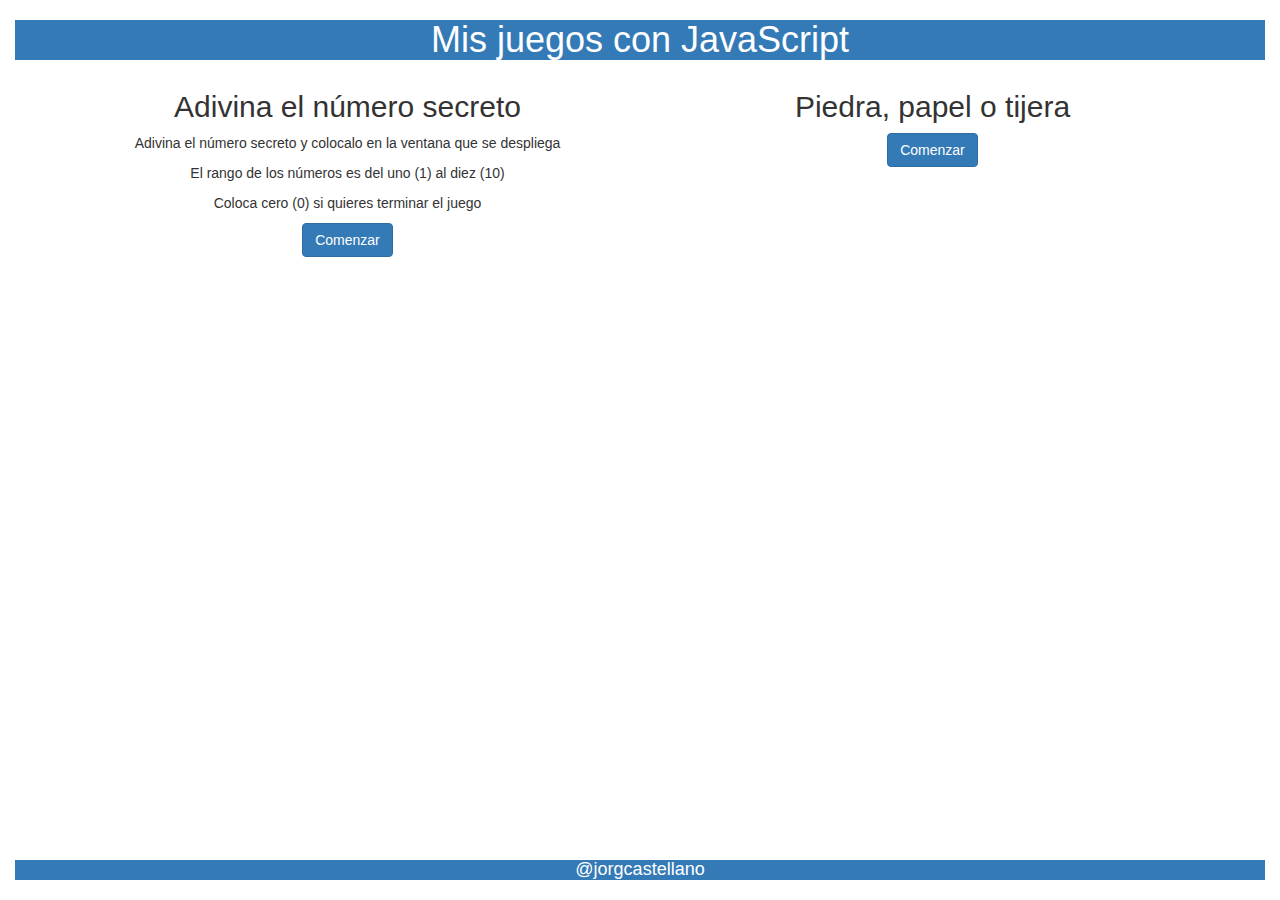
==== index.html @ 7acd9990 "motor completo de ppt" ====
<!DOCTYPE html>
<html lang="es">
<head>
	<title>Numero secreto</title>
	<meta charset="UTF-8">
	<link rel="stylesheet" type="text/css" href="css/bootstrap-3.3.5/css/bootstrap.css">
	<meta name="viewport" content="width=device-width, user-scalable=no, initial-scale=1.0, maximum-scale=1.0, minimum-scale=1.0">
	<link rel="stylesheet" type="text/css" href="css/bootstrap-3.3.5/css/bootstrap-responsive.css">
	<link rel="stylesheet" type="text/css" href="css/estilos.css">
</head>
<body>
	<div id="cajon">
		<header>
			<div class="container-fluid">
				<h1 class="text-center bg-primary">Mis juegos con JavaScript</h1>
			</div>
		</header>
		<div class="container" id="contenido">
			<div class="row">
				<div class="col-sm-6 text-center">
				
					<h2>Adivina el número secreto</h2>
					<p>Adivina el número secreto y colocalo en la ventana que se despliega</p>
					<p>El rango de los números es del uno (1) al diez (10)</p>
					<p>Coloca cero (0) si quieres terminar el juego</p>
					<script type="text/javascript" src="numero_secreto.js"></script>

					<button type="button" onclick="numero_secreto()" name="jugar" class="btn btn-primary">Comenzar</button>					

				</div>
				<div class="col-sm-6 text-center">
					<h2>Piedra, papel o tijera</h2>
					<script type="text/javascript" src="ppt.js"></script>
					<button type="button" class="btn btn-primary" name="ppt" onclick="ppt()">Comenzar</button>
				</div>
			</div>
		</div>
	</div>
	<footer>
		<div class="container-fluid text-center" id="footer">
			<h4 class="bg-primary">@jorgcastellano</h4>
		</div>
	</footer>
	<script src="css/bootstrap-3.3.5/js/jquery-1.11.3.js" ></script>
	<script src="css/bootstrap-3.3.5/js/bootstrap.js"></script>
</body>
</html>
---- css/estilos.css ----
* {
   margin:0;
   padding:0
}
html, body, #cajon {
   height: 100%;
}
body > #cajon {
   height: auto;
   min-height: 100%;
}
#contenido {
   padding-bottom: 50px; /* Mis altura que el footer */
} 
#footer {
   position: relative;
   margin-top: -50px; /* Misma altura que el footer en negativo */
   height: 50px; /* Altura del footer */
   clear: both;
}
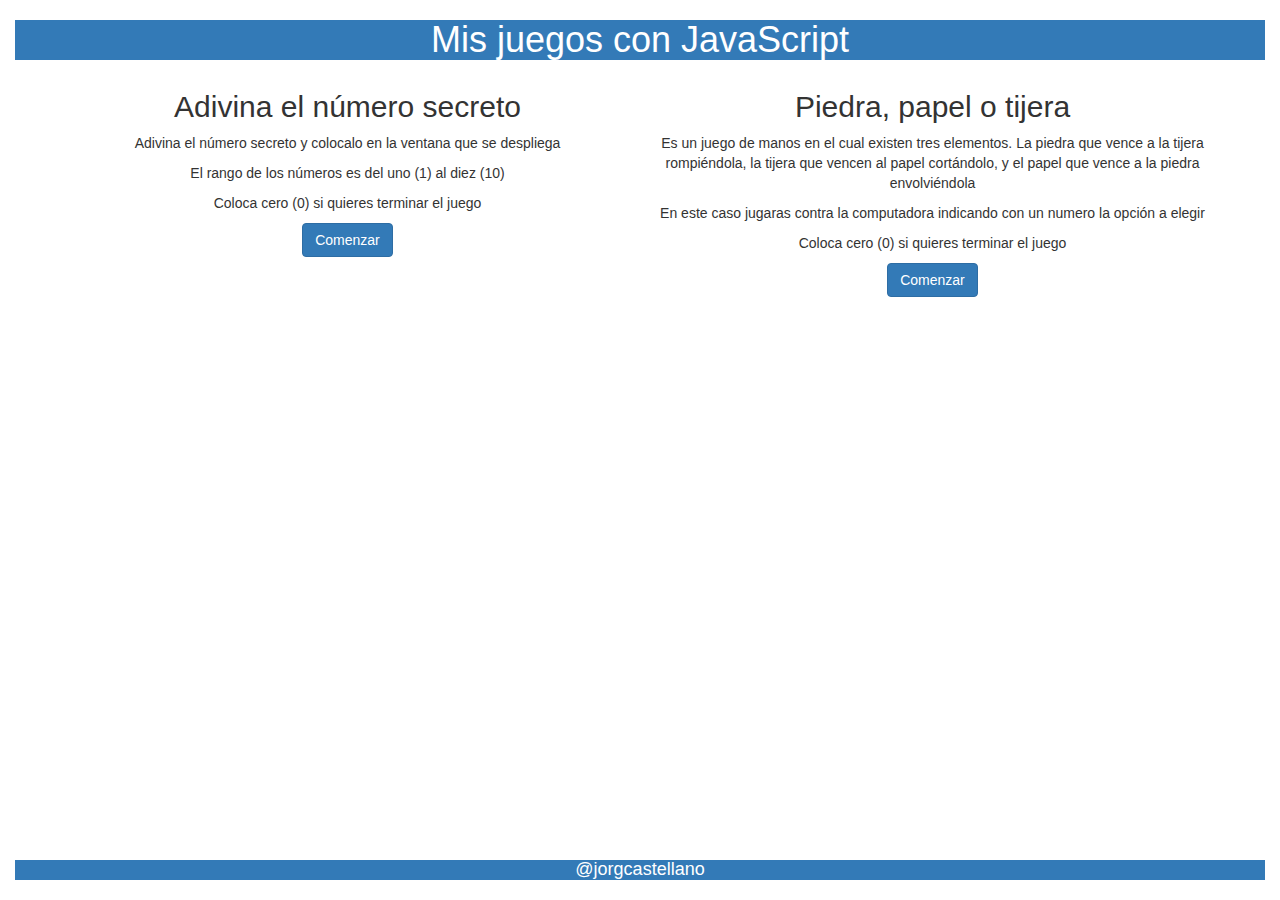
==== commit b425209a: "Descripcion del juego para ppt" ====
--- a/index.html
+++ b/index.html
@@ -29,9 +29,15 @@
 
 				</div>
 				<div class="col-sm-6 text-center">
+
 					<h2>Piedra, papel o tijera</h2>
+					<p>Es un juego de manos en el cual existen tres elementos. La piedra que vence a la tijera rompiéndola, la tijera que vencen al papel cortándolo, y el papel que vence a la piedra envolviéndola</p>
+					<p>En este caso jugaras contra la computadora indicando con un numero la opción a elegir</p>
+					<p>Coloca cero (0) si quieres terminar el juego</p>
 					<script type="text/javascript" src="ppt.js"></script>
+
 					<button type="button" class="btn btn-primary" name="ppt" onclick="ppt()">Comenzar</button>
+
 				</div>
 			</div>
 		</div>
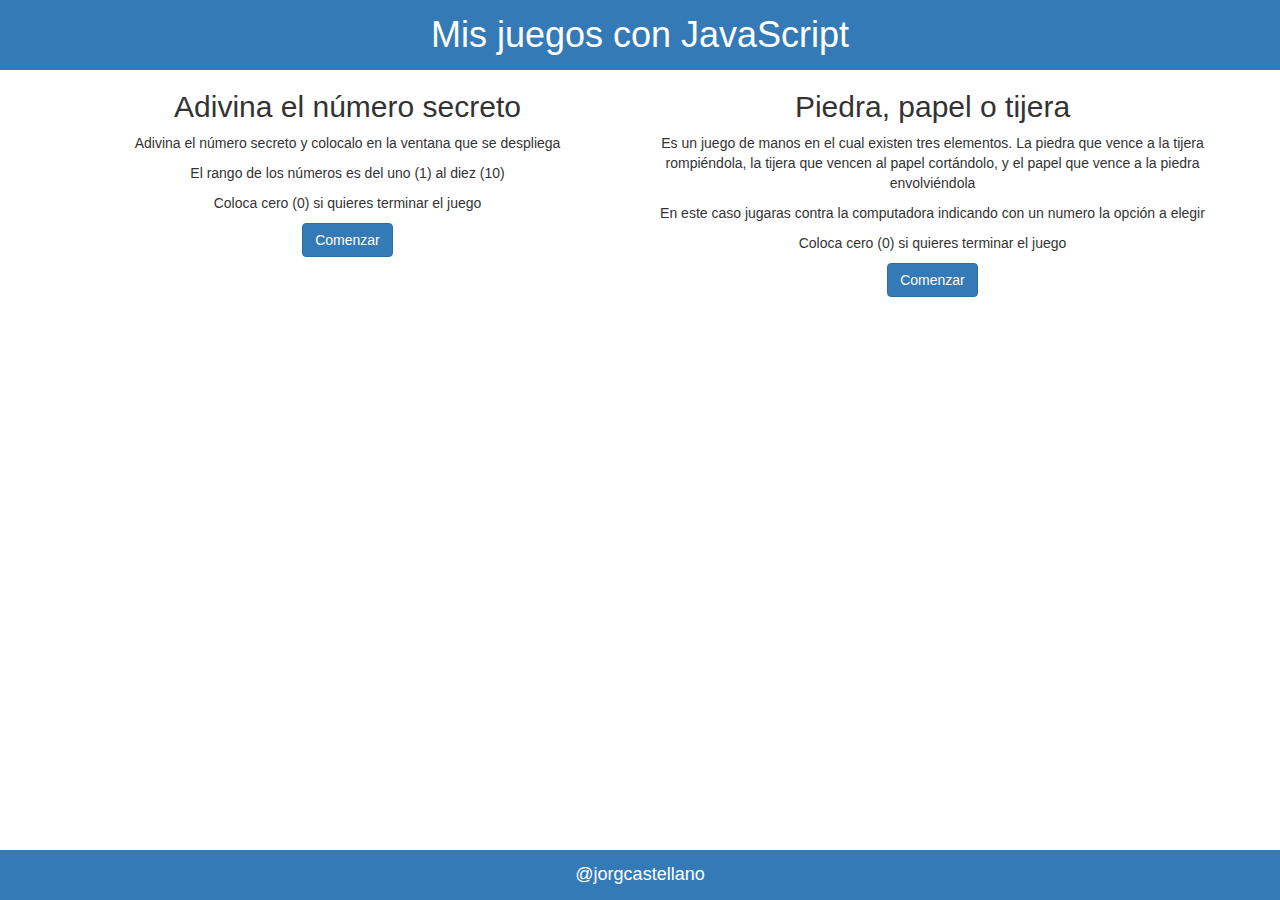
==== commit a985d4aa: "Algunos ajustes de estilos, retoma de js" ====
--- a/index.html
+++ b/index.html
@@ -3,16 +3,15 @@
 <head>
 	<title>Numero secreto</title>
 	<meta charset="UTF-8">
-	<link rel="stylesheet" type="text/css" href="css/bootstrap-3.3.5/css/bootstrap.css">
+	<link rel="stylesheet" type="text/css" href="css/bootstrap/css/bootstrap.min.css">
 	<meta name="viewport" content="width=device-width, user-scalable=no, initial-scale=1.0, maximum-scale=1.0, minimum-scale=1.0">
-	<link rel="stylesheet" type="text/css" href="css/bootstrap-3.3.5/css/bootstrap-responsive.css">
 	<link rel="stylesheet" type="text/css" href="css/estilos.css">
 </head>
 <body>
 	<div id="cajon">
 		<header>
 			<div class="container-fluid">
-				<h1 class="text-center bg-primary">Mis juegos con JavaScript</h1>
+				<h1 id="espacio" class="text-center bg-primary no-margin">Mis juegos con JavaScript</h1>
 			</div>
 		</header>
 		<div class="container" id="contenido">
@@ -25,7 +24,7 @@
 					<p>Coloca cero (0) si quieres terminar el juego</p>
 					<script type="text/javascript" src="numero_secreto.js"></script>
 
-					<button type="button" onclick="numero_secreto()" name="jugar" class="btn btn-primary">Comenzar</button>					
+					<button type="button" onclick="numero_secreto()" name="jugar" class="btn btn-primary">Comenzar</button>
 
 				</div>
 				<div class="col-sm-6 text-center">
@@ -44,10 +43,10 @@
 	</div>
 	<footer>
 		<div class="container-fluid text-center" id="footer">
-			<h4 class="bg-primary">@jorgcastellano</h4>
+			<h4  id="espacio" class="bg-primary no-margin">@jorgcastellano</h4>
 		</div>
 	</footer>
-	<script src="css/bootstrap-3.3.5/js/jquery-1.11.3.js" ></script>
-	<script src="css/bootstrap-3.3.5/js/bootstrap.js"></script>
+	<script type="text/javascript" src="css/bootstrap/js/jquery.min.js"></script>
+	<script type="text/javascript" src="css/bootstrap/js/bootstrap.min.js"></script>
 </body>
 </html>--- a/css/estilos.css
+++ b/css/estilos.css
@@ -4,10 +4,15 @@
 }
 html, body, #cajon {
    height: 100%;
+   margin: 0;
+   padding: 0;
 }
 body > #cajon {
    height: auto;
    min-height: 100%;
+}
+#espacio {
+   padding: 15px 0 15px 0;
 }
 #contenido {
    padding-bottom: 50px; /* Mis altura que el footer */
@@ -17,4 +22,12 @@
    margin-top: -50px; /* Misma altura que el footer en negativo */
    height: 50px; /* Altura del footer */
    clear: both;
+}
+.container-fluid {
+   padding: 0;
+   margin: 0;
+   width: 100;
+}
+.no-margin {
+   margin: 0;
 }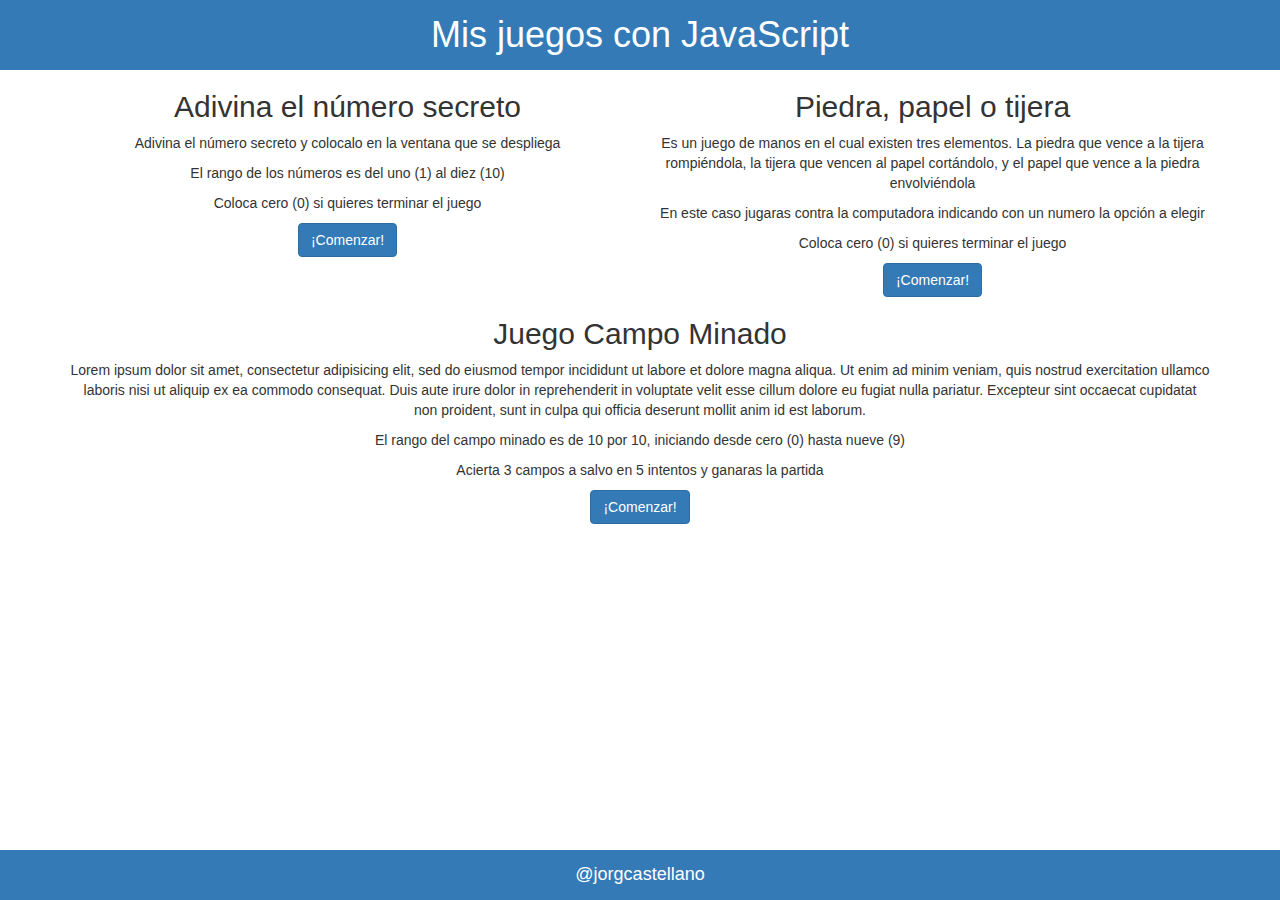
==== commit 6b46b587: "Busca minas en js incompleto, bugs a la hora de imprimir write" ====
--- a/index.html
+++ b/index.html
@@ -1,7 +1,7 @@
 <!DOCTYPE html>
 <html lang="es">
 <head>
-	<title>Numero secreto</title>
+	<title>Mini-juegos en JavaScript</title>
 	<meta charset="UTF-8">
 	<link rel="stylesheet" type="text/css" href="css/bootstrap/css/bootstrap.min.css">
 	<meta name="viewport" content="width=device-width, user-scalable=no, initial-scale=1.0, maximum-scale=1.0, minimum-scale=1.0">
@@ -22,9 +22,8 @@
 					<p>Adivina el número secreto y colocalo en la ventana que se despliega</p>
 					<p>El rango de los números es del uno (1) al diez (10)</p>
 					<p>Coloca cero (0) si quieres terminar el juego</p>
-					<script type="text/javascript" src="numero_secreto.js"></script>
 
-					<button type="button" onclick="numero_secreto()" name="jugar" class="btn btn-primary">Comenzar</button>
+					<button type="button" onclick="numero_secreto()" name="jugar" class="btn btn-primary">¡Comenzar!</button>
 
 				</div>
 				<div class="col-sm-6 text-center">
@@ -33,9 +32,24 @@
 					<p>Es un juego de manos en el cual existen tres elementos. La piedra que vence a la tijera rompiéndola, la tijera que vencen al papel cortándolo, y el papel que vence a la piedra envolviéndola</p>
 					<p>En este caso jugaras contra la computadora indicando con un numero la opción a elegir</p>
 					<p>Coloca cero (0) si quieres terminar el juego</p>
-					<script type="text/javascript" src="ppt.js"></script>
 
-					<button type="button" class="btn btn-primary" name="ppt" onclick="ppt()">Comenzar</button>
+					<button type="button" class="btn btn-primary" name="ppt" onclick="ppt()">¡Comenzar!</button>
+
+				</div>
+			</div>
+			<div class="row">
+				<div class="col-xs-12 text-center">
+					<h2>Juego Campo Minado</h2>
+					<p>Lorem ipsum dolor sit amet, consectetur adipisicing elit, sed do eiusmod
+					tempor incididunt ut labore et dolore magna aliqua. Ut enim ad minim veniam,
+					quis nostrud exercitation ullamco laboris nisi ut aliquip ex ea commodo
+					consequat. Duis aute irure dolor in reprehenderit in voluptate velit esse
+					cillum dolore eu fugiat nulla pariatur. Excepteur sint occaecat cupidatat non
+					proident, sunt in culpa qui officia deserunt mollit anim id est laborum.</p>
+					<p>El rango del campo minado es de 10 por 10, iniciando desde cero (0) hasta nueve (9)</p>
+					<p>Acierta 3 campos a salvo en 5 intentos y ganaras la partida</p>
+
+					<button type="button" onclick="campo_minado()" name="minas" class="btn btn-primary">¡Comenzar!</button>
 
 				</div>
 			</div>
@@ -46,6 +60,9 @@
 			<h4  id="espacio" class="bg-primary no-margin">@jorgcastellano</h4>
 		</div>
 	</footer>
+	<script type="text/javascript" src="js/numero_secreto.js"></script>
+	<script type="text/javascript" src="js/ppt.js"></script>
+	<script type="text/javascript" src="js/minas.js"></script>
 	<script type="text/javascript" src="css/bootstrap/js/jquery.min.js"></script>
 	<script type="text/javascript" src="css/bootstrap/js/bootstrap.min.js"></script>
 </body>
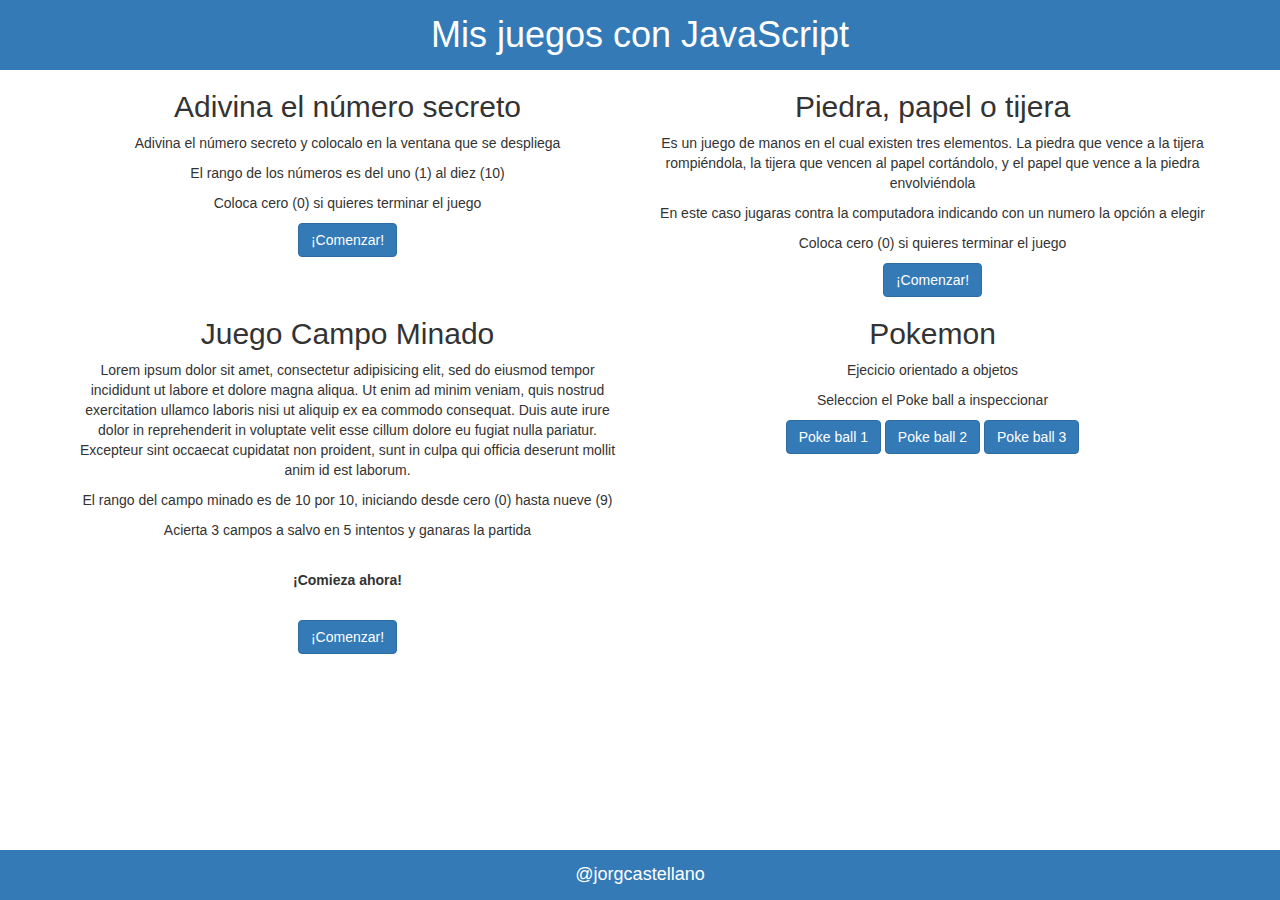
==== commit b274463a: "pokemones y busca minas" ====
--- a/index.html
+++ b/index.html
@@ -6,6 +6,7 @@
 	<link rel="stylesheet" type="text/css" href="css/bootstrap/css/bootstrap.min.css">
 	<meta name="viewport" content="width=device-width, user-scalable=no, initial-scale=1.0, maximum-scale=1.0, minimum-scale=1.0">
 	<link rel="stylesheet" type="text/css" href="css/estilos.css">
+	<link rel="icon" type="image/x-icon" href="imgs/favicon.png">
 </head>
 <body>
 	<div id="cajon">
@@ -29,7 +30,8 @@
 				<div class="col-sm-6 text-center">
 
 					<h2>Piedra, papel o tijera</h2>
-					<p>Es un juego de manos en el cual existen tres elementos. La piedra que vence a la tijera rompiéndola, la tijera que vencen al papel cortándolo, y el papel que vence a la piedra envolviéndola</p>
+					<p>Es un juego de manos en el cual existen tres elementos. La piedra que vence a la tijera rompiéndola,
+					la tijera que vencen al papel cortándolo, y el papel que vence a la piedra envolviéndola</p>
 					<p>En este caso jugaras contra la computadora indicando con un numero la opción a elegir</p>
 					<p>Coloca cero (0) si quieres terminar el juego</p>
 
@@ -38,7 +40,7 @@
 				</div>
 			</div>
 			<div class="row">
-				<div class="col-xs-12 text-center">
+				<div class="col-sm-6 text-center">
 					<h2>Juego Campo Minado</h2>
 					<p>Lorem ipsum dolor sit amet, consectetur adipisicing elit, sed do eiusmod
 					tempor incididunt ut labore et dolore magna aliqua. Ut enim ad minim veniam,
@@ -47,9 +49,25 @@
 					cillum dolore eu fugiat nulla pariatur. Excepteur sint occaecat cupidatat non
 					proident, sunt in culpa qui officia deserunt mollit anim id est laborum.</p>
 					<p>El rango del campo minado es de 10 por 10, iniciando desde cero (0) hasta nueve (9)</p>
-					<p>Acierta 3 campos a salvo en 5 intentos y ganaras la partida</p>
+					<p>Acierta 3 campos a salvo en 5 intentos y ganaras la partida</p><br>
 
-					<button type="button" onclick="campo_minado()" name="minas" class="btn btn-primary">¡Comenzar!</button>
+					<p><b id="accion">¡Comieza ahora!</b></p><br>
+					<div id="botonMinas">
+						<button type="button" onclick="campo_minado()" name="minas" class="btn btn-primary">¡Comenzar!</button>
+					</div>
+
+				</div>
+				<div class="col-sm-6 text-center">
+					<h2>Pokemon</h2>
+					<p>Ejecicio orientado a objetos</p>
+
+					<p>Seleccion el Poke ball a inspeccionar</p>
+
+					<button type="button" onclick="juegoPoke(1)" name="pokemon" class="btn btn-primary">Poke ball 1</button>
+					<button type="button" onclick="juegoPoke(2)" name="pokemon" class="btn btn-primary">Poke ball 2</button>
+					<button type="button" onclick="juegoPoke(3)" name="pokemon" class="btn btn-primary">Poke ball 3</button>
+
+					<div id="resultadoPoke"></div>
 
 				</div>
 			</div>
@@ -63,6 +81,7 @@
 	<script type="text/javascript" src="js/numero_secreto.js"></script>
 	<script type="text/javascript" src="js/ppt.js"></script>
 	<script type="text/javascript" src="js/minas.js"></script>
+	<script type="text/javascript" src="js/pokemon.js"></script>
 	<script type="text/javascript" src="css/bootstrap/js/jquery.min.js"></script>
 	<script type="text/javascript" src="css/bootstrap/js/bootstrap.min.js"></script>
 </body>
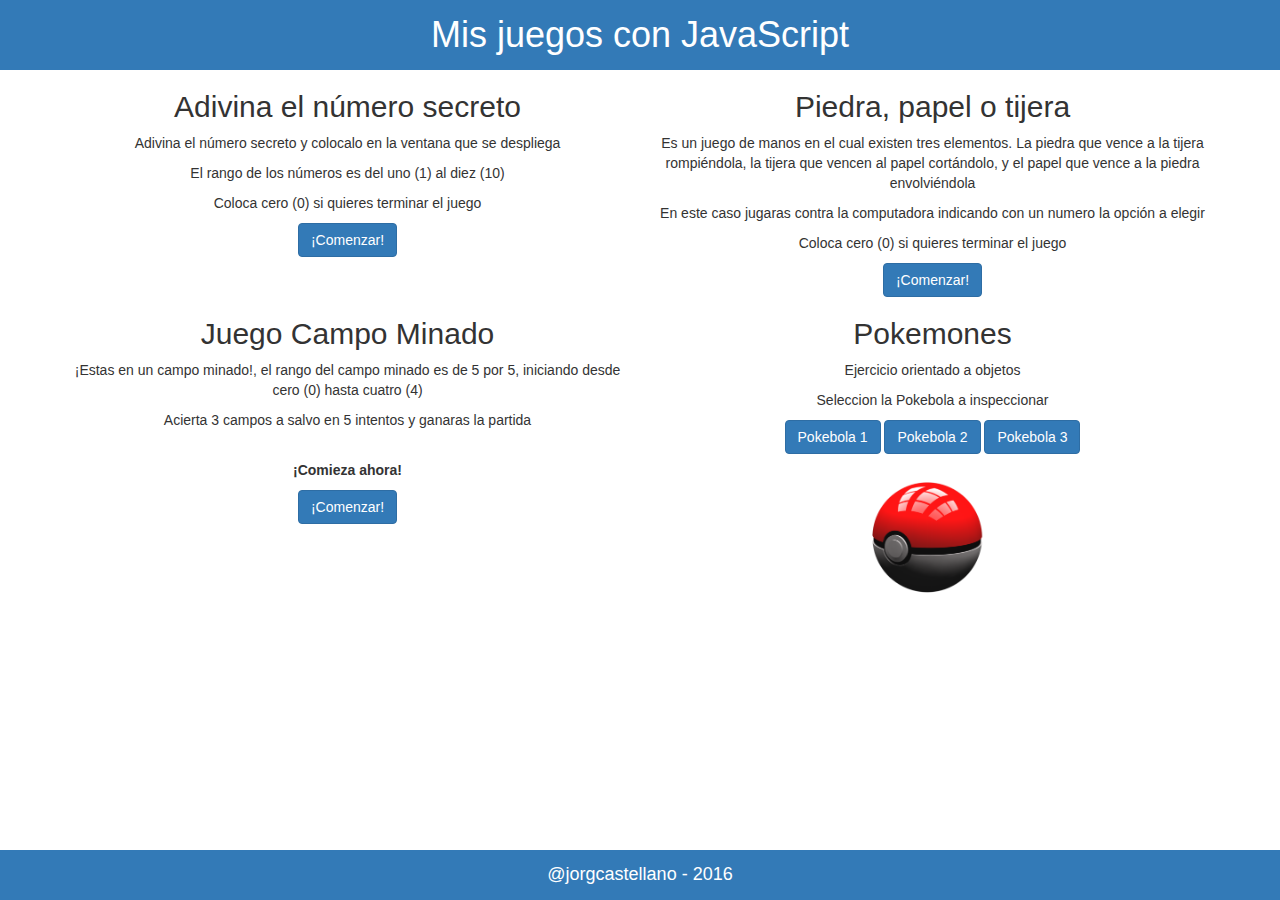
==== commit 328af868: "fix minas, lista de pokemones completa" ====
--- a/index.html
+++ b/index.html
@@ -42,32 +42,29 @@
 			<div class="row">
 				<div class="col-sm-6 text-center">
 					<h2>Juego Campo Minado</h2>
-					<p>Lorem ipsum dolor sit amet, consectetur adipisicing elit, sed do eiusmod
-					tempor incididunt ut labore et dolore magna aliqua. Ut enim ad minim veniam,
-					quis nostrud exercitation ullamco laboris nisi ut aliquip ex ea commodo
-					consequat. Duis aute irure dolor in reprehenderit in voluptate velit esse
-					cillum dolore eu fugiat nulla pariatur. Excepteur sint occaecat cupidatat non
-					proident, sunt in culpa qui officia deserunt mollit anim id est laborum.</p>
-					<p>El rango del campo minado es de 10 por 10, iniciando desde cero (0) hasta nueve (9)</p>
+					<p>¡Estas en un campo minado!, el rango del campo minado es de 5 por 5, iniciando desde cero (0) hasta cuatro (4)</p>
 					<p>Acierta 3 campos a salvo en 5 intentos y ganaras la partida</p><br>
 
-					<p><b id="accion">¡Comieza ahora!</b></p><br>
+					<p><b id="accion">¡Comieza ahora!</b></p>
+
 					<div id="botonMinas">
 						<button type="button" onclick="campo_minado()" name="minas" class="btn btn-primary">¡Comenzar!</button>
 					</div>
 
 				</div>
 				<div class="col-sm-6 text-center">
-					<h2>Pokemon</h2>
-					<p>Ejecicio orientado a objetos</p>
+					<h2>Pokemones</h2>
+					<p>Ejercicio orientado a objetos</p>
 
-					<p>Seleccion el Poke ball a inspeccionar</p>
+					<p>Seleccion la Pokebola a inspeccionar</p>
 
-					<button type="button" onclick="juegoPoke(1)" name="pokemon" class="btn btn-primary">Poke ball 1</button>
-					<button type="button" onclick="juegoPoke(2)" name="pokemon" class="btn btn-primary">Poke ball 2</button>
-					<button type="button" onclick="juegoPoke(3)" name="pokemon" class="btn btn-primary">Poke ball 3</button>
+					<button type="button" onclick="juegoPoke(1)" name="pokemon" class="btn btn-primary">Pokebola 1</button>
+					<button type="button" onclick="juegoPoke(2)" name="pokemon" class="btn btn-primary">Pokebola 2</button>
+					<button type="button" onclick="juegoPoke(3)" name="pokemon" class="btn btn-primary">Pokebola 3</button>
 
-					<div id="resultadoPoke"></div>
+					<div id="resultadoPoke">
+						<br> <img src="imgs/pokebola.png" width="200px">
+					</div>
 
 				</div>
 			</div>
@@ -75,7 +72,7 @@
 	</div>
 	<footer>
 		<div class="container-fluid text-center" id="footer">
-			<h4  id="espacio" class="bg-primary no-margin">@jorgcastellano</h4>
+			<h4  id="espacio" class="bg-primary no-margin"><a href="http://www.jorgcastellano.xyz" target="_blank" style="color: white; text-decoration: none">@jorgcastellano</a> - 2016</h4>
 		</div>
 	</footer>
 	<script type="text/javascript" src="js/numero_secreto.js"></script>
